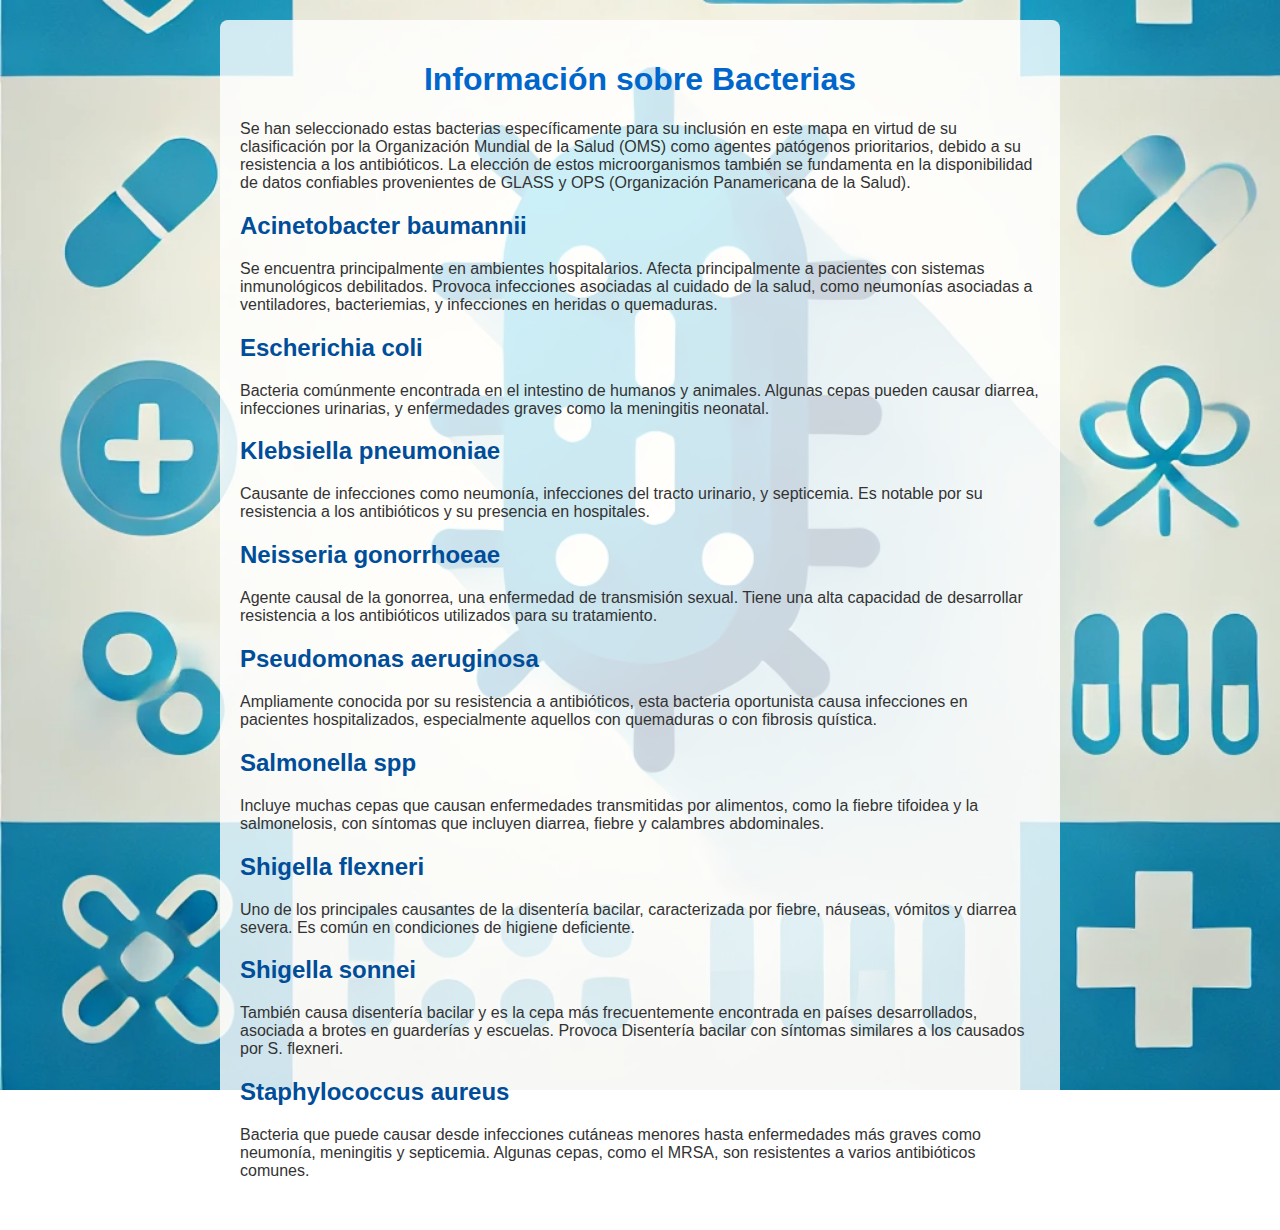
==== bacteria.html @ f48bd0ac "Add files via upload" ====
<!DOCTYPE html>
<html lang="es">
<head>
    <meta charset="UTF-8">
    <meta name="viewport" content="width=device-width, initial-scale=1.0">
    <title>Información sobre Bacterias</title>
    <style>
        body {
            font-family: Arial, sans-serif;
            color: #333;
            margin: 0;
            padding: 0;
            background: url('images/imagen.png') no-repeat center center fixed;
            background-size: cover;
        }
        .container {
            background: rgba(255, 255, 255, 0.8);
            padding: 20px;
            margin: 20px auto;
            max-width: 800px;
            border-radius: 8px;
        }
        h1 {
            text-align: center;
            color: #0066cc;
        }
        h2 {
            color: #004d99;
        }
        p {
            margin: 10px 0;
        }
    </style>
</head>
<body>
    <div class="container">
        <h1>Información sobre Bacterias</h1>

        <p>Se han seleccionado estas bacterias específicamente para su inclusión en este mapa en virtud de su clasificación por la Organización Mundial de la Salud (OMS) como agentes patógenos prioritarios, debido a su resistencia a los antibióticos. La elección de estos microorganismos también se fundamenta en la disponibilidad de datos confiables provenientes de GLASS y OPS (Organización Panamericana de la Salud).</p>

        <h2>Acinetobacter baumannii</h2>
        <p>Se encuentra principalmente en ambientes hospitalarios. Afecta principalmente a pacientes con sistemas inmunológicos debilitados. Provoca infecciones asociadas al cuidado de la salud, como neumonías asociadas a ventiladores, bacteriemias, y infecciones en heridas o quemaduras.</p>

        <h2>Escherichia coli</h2>
        <p>Bacteria comúnmente encontrada en el intestino de humanos y animales. Algunas cepas pueden causar diarrea, infecciones urinarias, y enfermedades graves como la meningitis neonatal.</p>

        <h2>Klebsiella pneumoniae</h2>
        <p>Causante de infecciones como neumonía, infecciones del tracto urinario, y septicemia. Es notable por su resistencia a los antibióticos y su presencia en hospitales.</p>

        <h2>Neisseria gonorrhoeae</h2>
        <p>Agente causal de la gonorrea, una enfermedad de transmisión sexual. Tiene una alta capacidad de desarrollar resistencia a los antibióticos utilizados para su tratamiento.</p>

        <h2>Pseudomonas aeruginosa</h2>
        <p>Ampliamente conocida por su resistencia a antibióticos, esta bacteria oportunista causa infecciones en pacientes hospitalizados, especialmente aquellos con quemaduras o con fibrosis quística.</p>

        <h2>Salmonella spp</h2>
        <p>Incluye muchas cepas que causan enfermedades transmitidas por alimentos, como la fiebre tifoidea y la salmonelosis, con síntomas que incluyen diarrea, fiebre y calambres abdominales.</p>

        <h2>Shigella flexneri</h2>
        <p>Uno de los principales causantes de la disentería bacilar, caracterizada por fiebre, náuseas, vómitos y diarrea severa. Es común en condiciones de higiene deficiente.</p>

        <h2>Shigella sonnei</h2>
        <p>También causa disentería bacilar y es la cepa más frecuentemente encontrada en países desarrollados, asociada a brotes en guarderías y escuelas. Provoca Disentería bacilar con síntomas similares a los causados por S. flexneri.</p>

        <h2>Staphylococcus aureus</h2>
        <p>Bacteria que puede causar desde infecciones cutáneas menores hasta enfermedades más graves como neumonía, meningitis y septicemia. Algunas cepas, como el MRSA, son resistentes a varios antibióticos comunes.</p>
    </div>
</body>
</html>
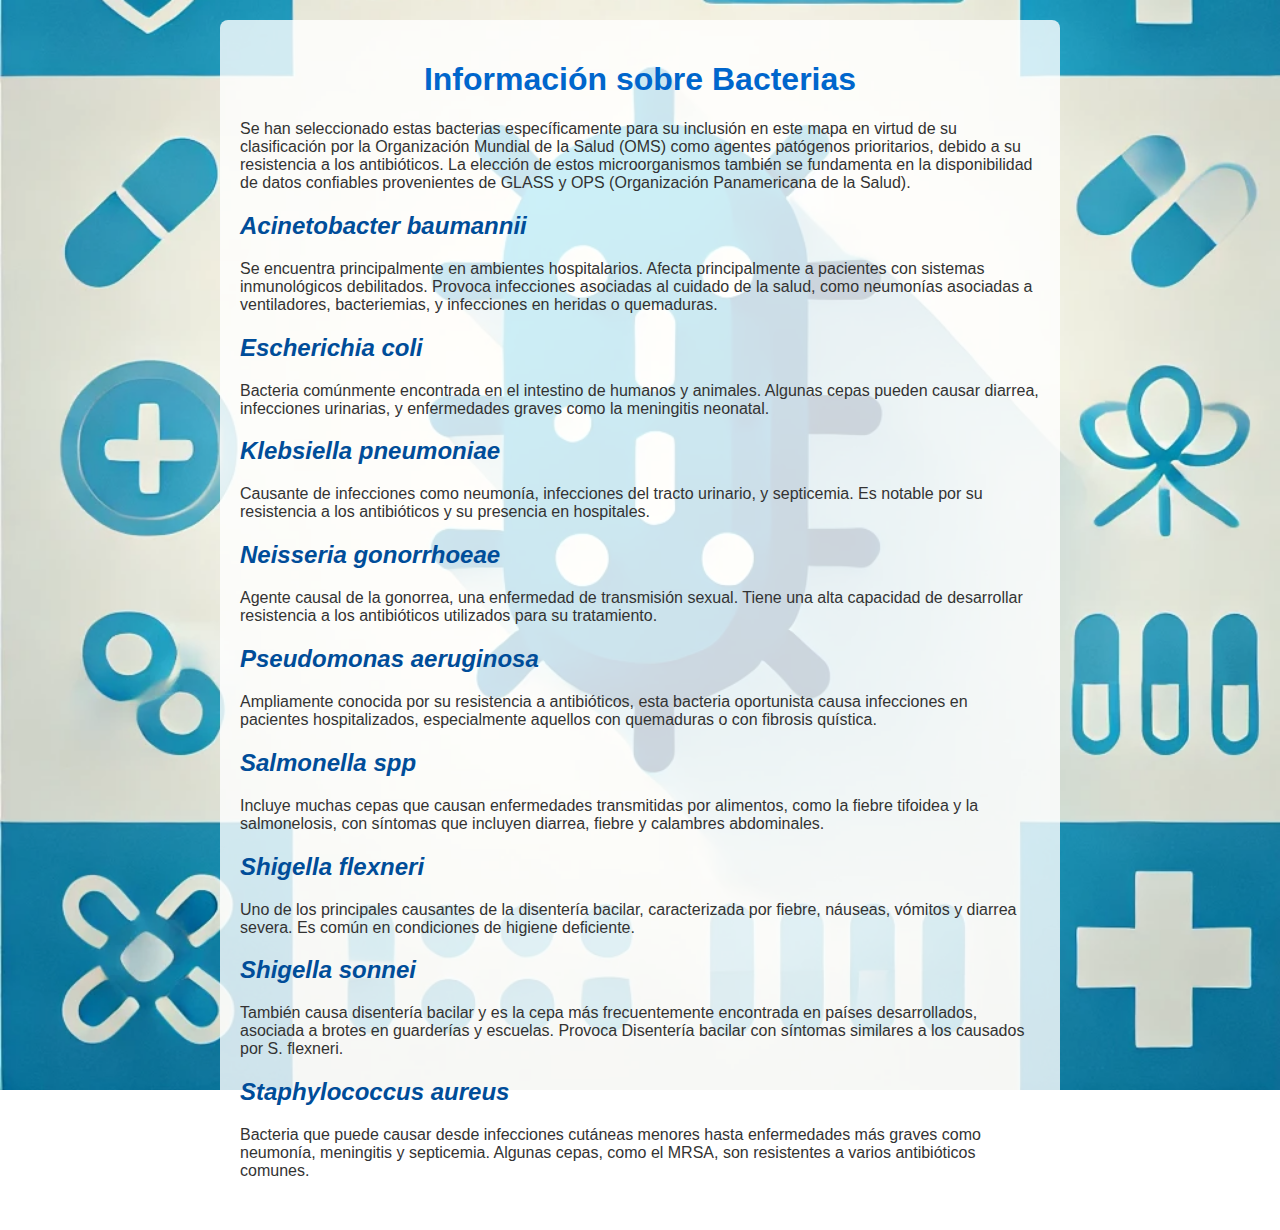
==== commit 585fd742: "Add files via upload" ====
--- a/bacteria.html
+++ b/bacteria.html
@@ -38,31 +38,31 @@
 
         <p>Se han seleccionado estas bacterias específicamente para su inclusión en este mapa en virtud de su clasificación por la Organización Mundial de la Salud (OMS) como agentes patógenos prioritarios, debido a su resistencia a los antibióticos. La elección de estos microorganismos también se fundamenta en la disponibilidad de datos confiables provenientes de GLASS y OPS (Organización Panamericana de la Salud).</p>
 
-        <h2>Acinetobacter baumannii</h2>
+        <h2><em>Acinetobacter baumannii</em></h2>
         <p>Se encuentra principalmente en ambientes hospitalarios. Afecta principalmente a pacientes con sistemas inmunológicos debilitados. Provoca infecciones asociadas al cuidado de la salud, como neumonías asociadas a ventiladores, bacteriemias, y infecciones en heridas o quemaduras.</p>
 
-        <h2>Escherichia coli</h2>
+        <h2><em>Escherichia coli</em></h2>
         <p>Bacteria comúnmente encontrada en el intestino de humanos y animales. Algunas cepas pueden causar diarrea, infecciones urinarias, y enfermedades graves como la meningitis neonatal.</p>
 
-        <h2>Klebsiella pneumoniae</h2>
+        <h2><em>Klebsiella pneumoniae</em></h2>
         <p>Causante de infecciones como neumonía, infecciones del tracto urinario, y septicemia. Es notable por su resistencia a los antibióticos y su presencia en hospitales.</p>
 
-        <h2>Neisseria gonorrhoeae</h2>
+        <h2><em>Neisseria gonorrhoeae</em></h2>
         <p>Agente causal de la gonorrea, una enfermedad de transmisión sexual. Tiene una alta capacidad de desarrollar resistencia a los antibióticos utilizados para su tratamiento.</p>
 
-        <h2>Pseudomonas aeruginosa</h2>
+        <h2><em>Pseudomonas aeruginosa</em></h2>
         <p>Ampliamente conocida por su resistencia a antibióticos, esta bacteria oportunista causa infecciones en pacientes hospitalizados, especialmente aquellos con quemaduras o con fibrosis quística.</p>
 
-        <h2>Salmonella spp</h2>
+        <h2><em>Salmonella spp</em></h2>
         <p>Incluye muchas cepas que causan enfermedades transmitidas por alimentos, como la fiebre tifoidea y la salmonelosis, con síntomas que incluyen diarrea, fiebre y calambres abdominales.</p>
 
-        <h2>Shigella flexneri</h2>
+        <h2><em>Shigella flexneri</em></h2>
         <p>Uno de los principales causantes de la disentería bacilar, caracterizada por fiebre, náuseas, vómitos y diarrea severa. Es común en condiciones de higiene deficiente.</p>
 
-        <h2>Shigella sonnei</h2>
+        <h2><em>Shigella sonnei</em></h2>
         <p>También causa disentería bacilar y es la cepa más frecuentemente encontrada en países desarrollados, asociada a brotes en guarderías y escuelas. Provoca Disentería bacilar con síntomas similares a los causados por S. flexneri.</p>
 
-        <h2>Staphylococcus aureus</h2>
+        <h2><em>Staphylococcus aureus</em></h2>
         <p>Bacteria que puede causar desde infecciones cutáneas menores hasta enfermedades más graves como neumonía, meningitis y septicemia. Algunas cepas, como el MRSA, son resistentes a varios antibióticos comunes.</p>
     </div>
 </body>
